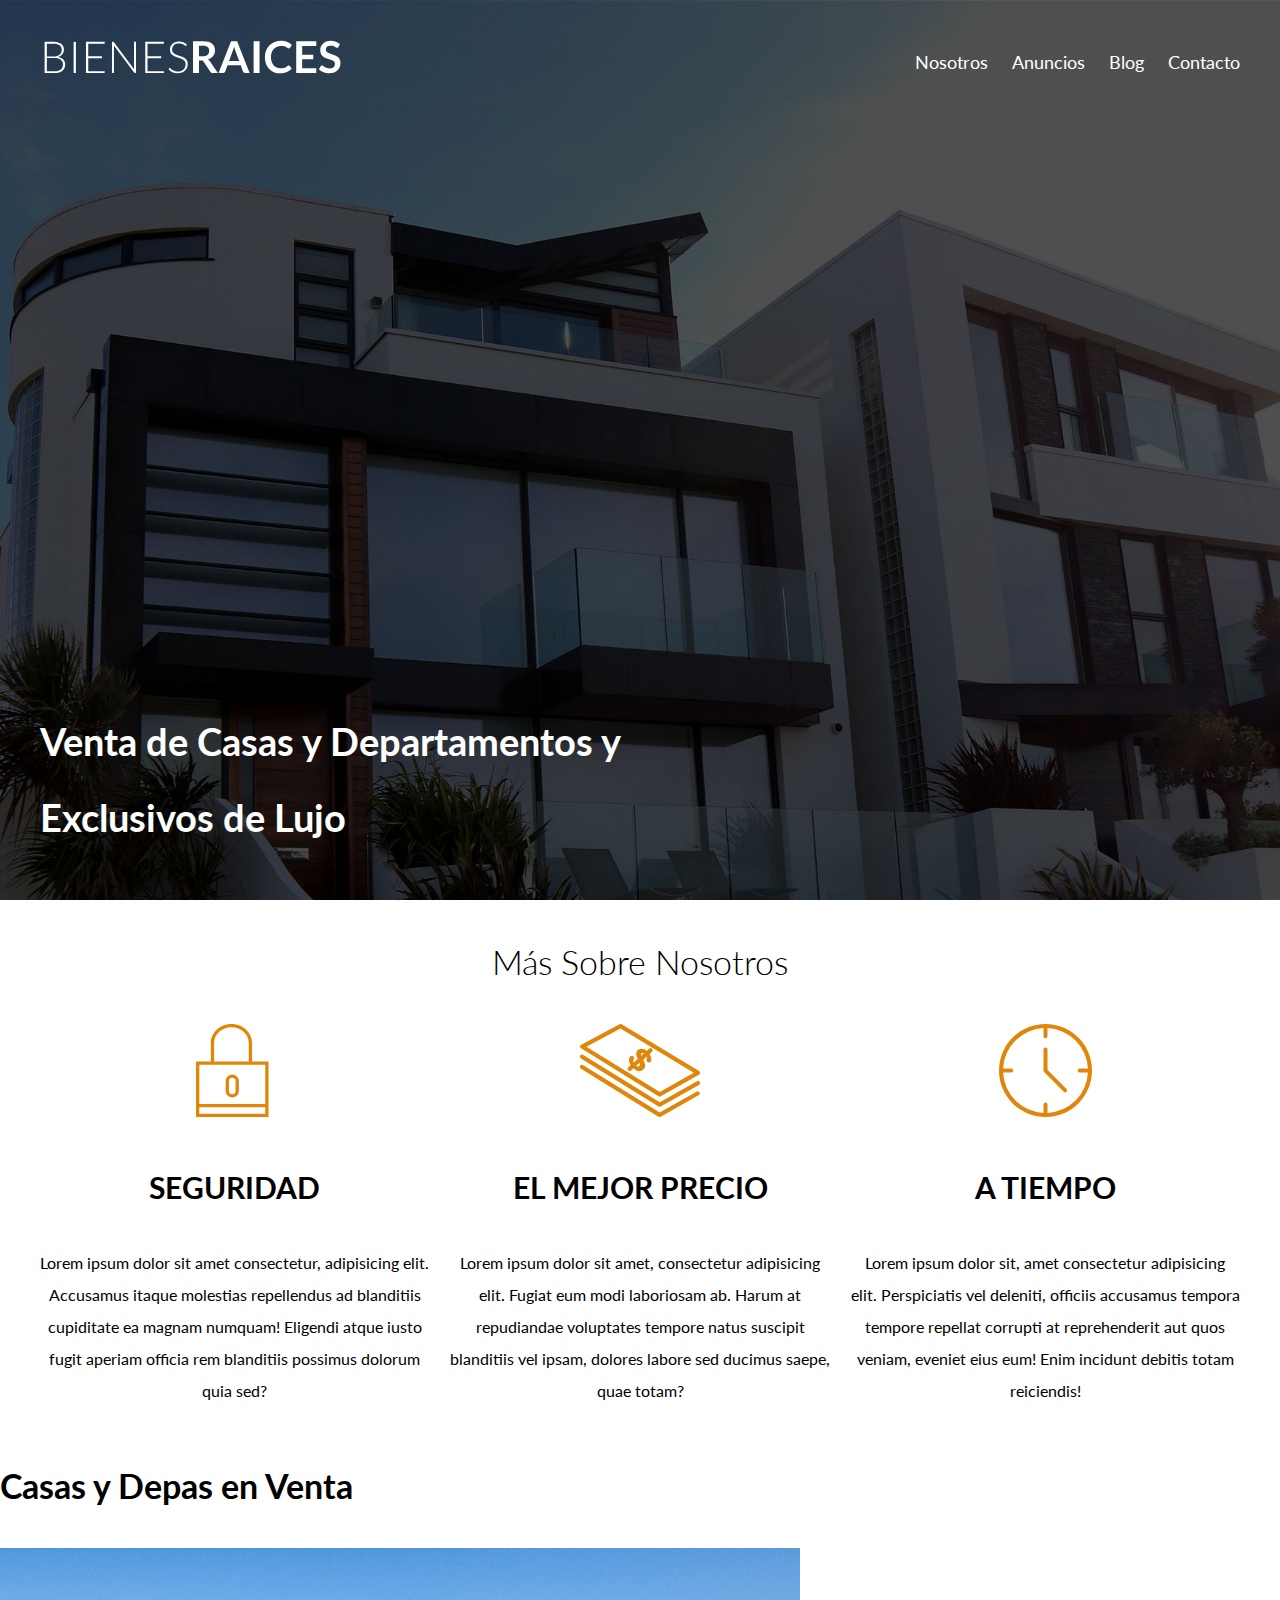
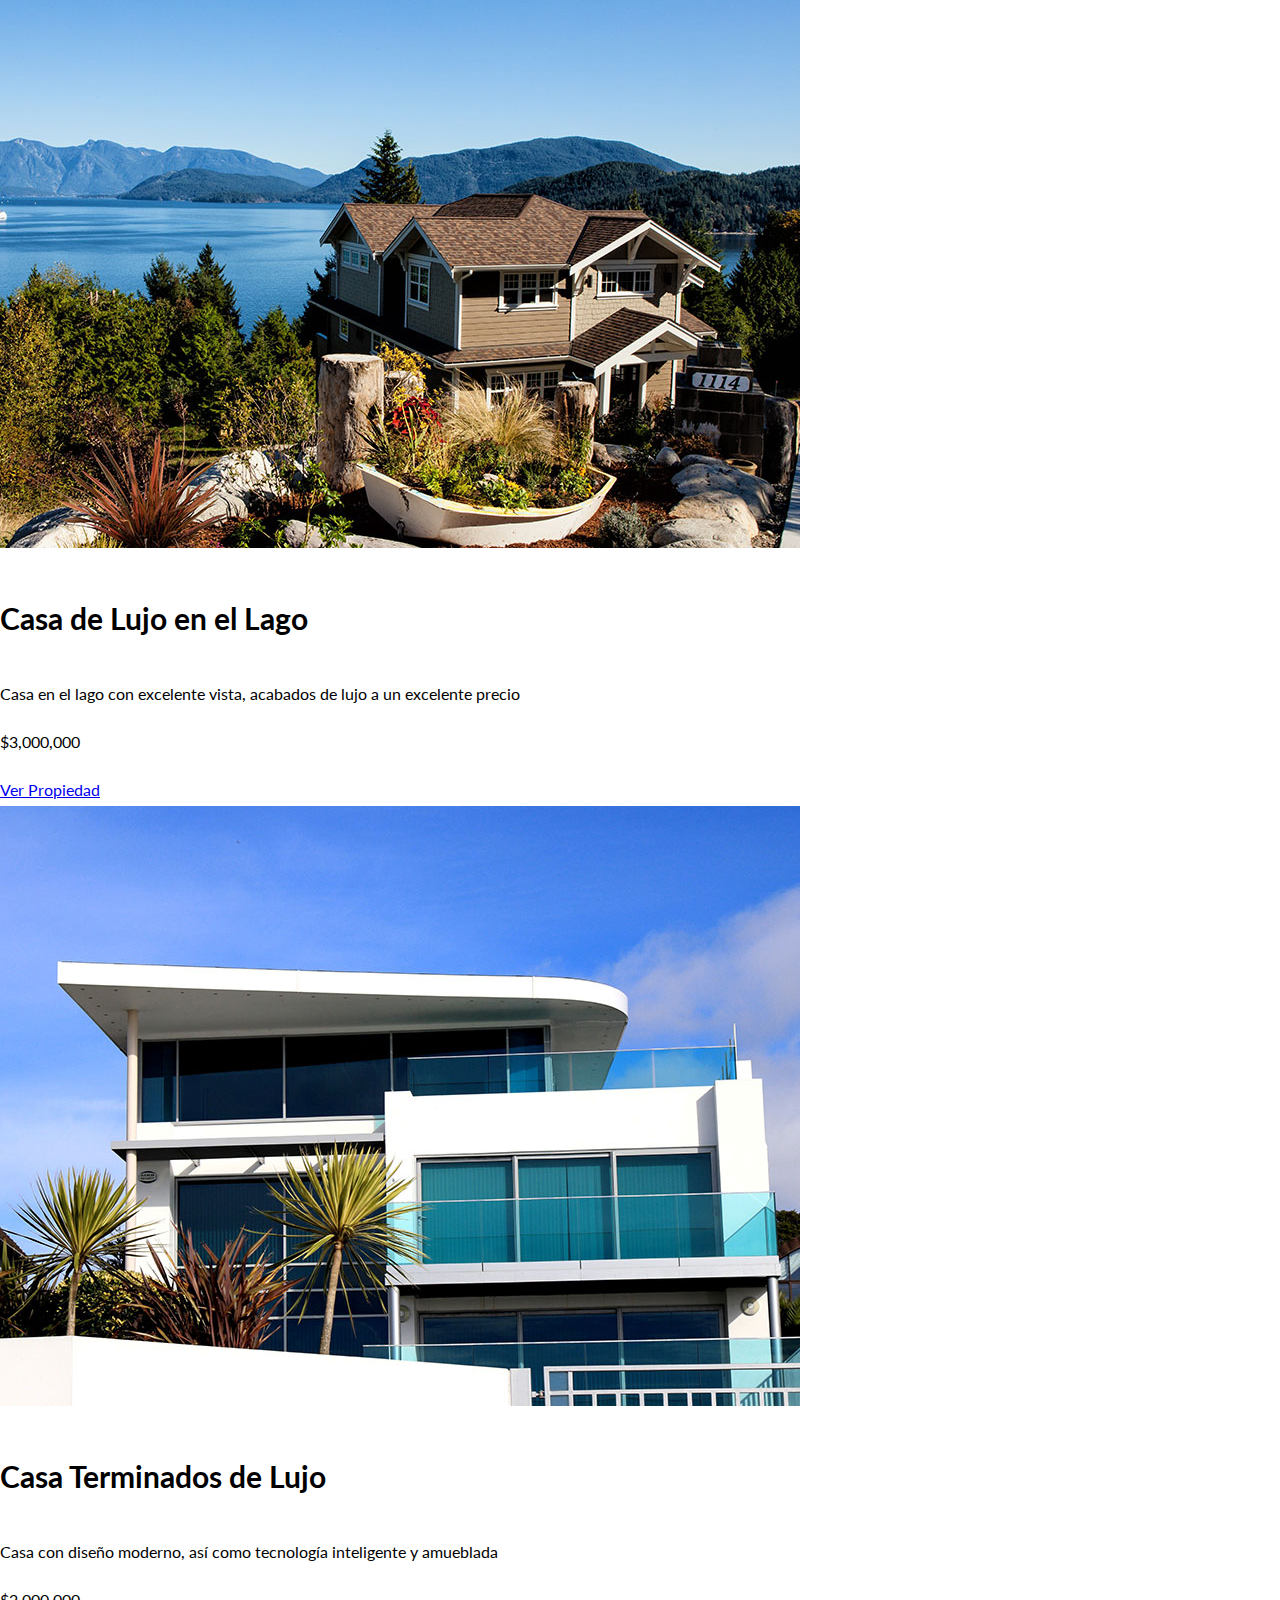
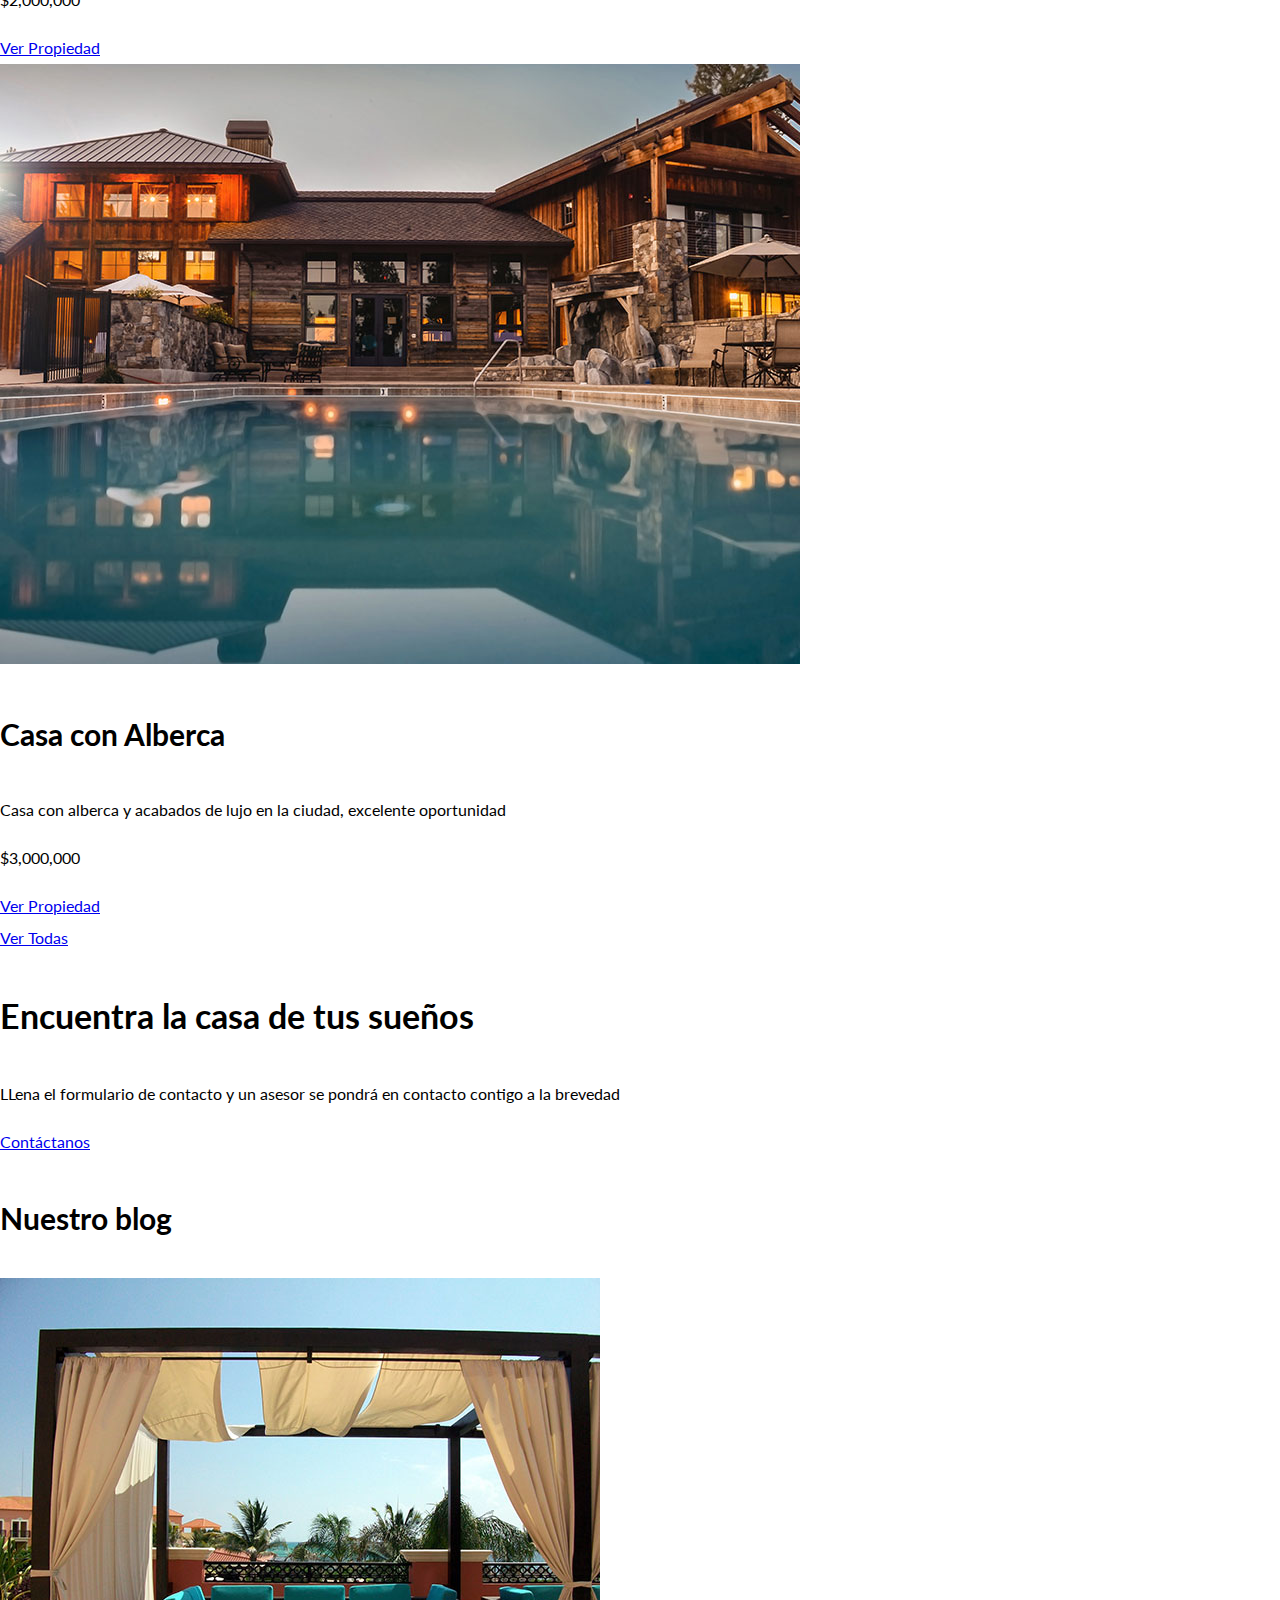
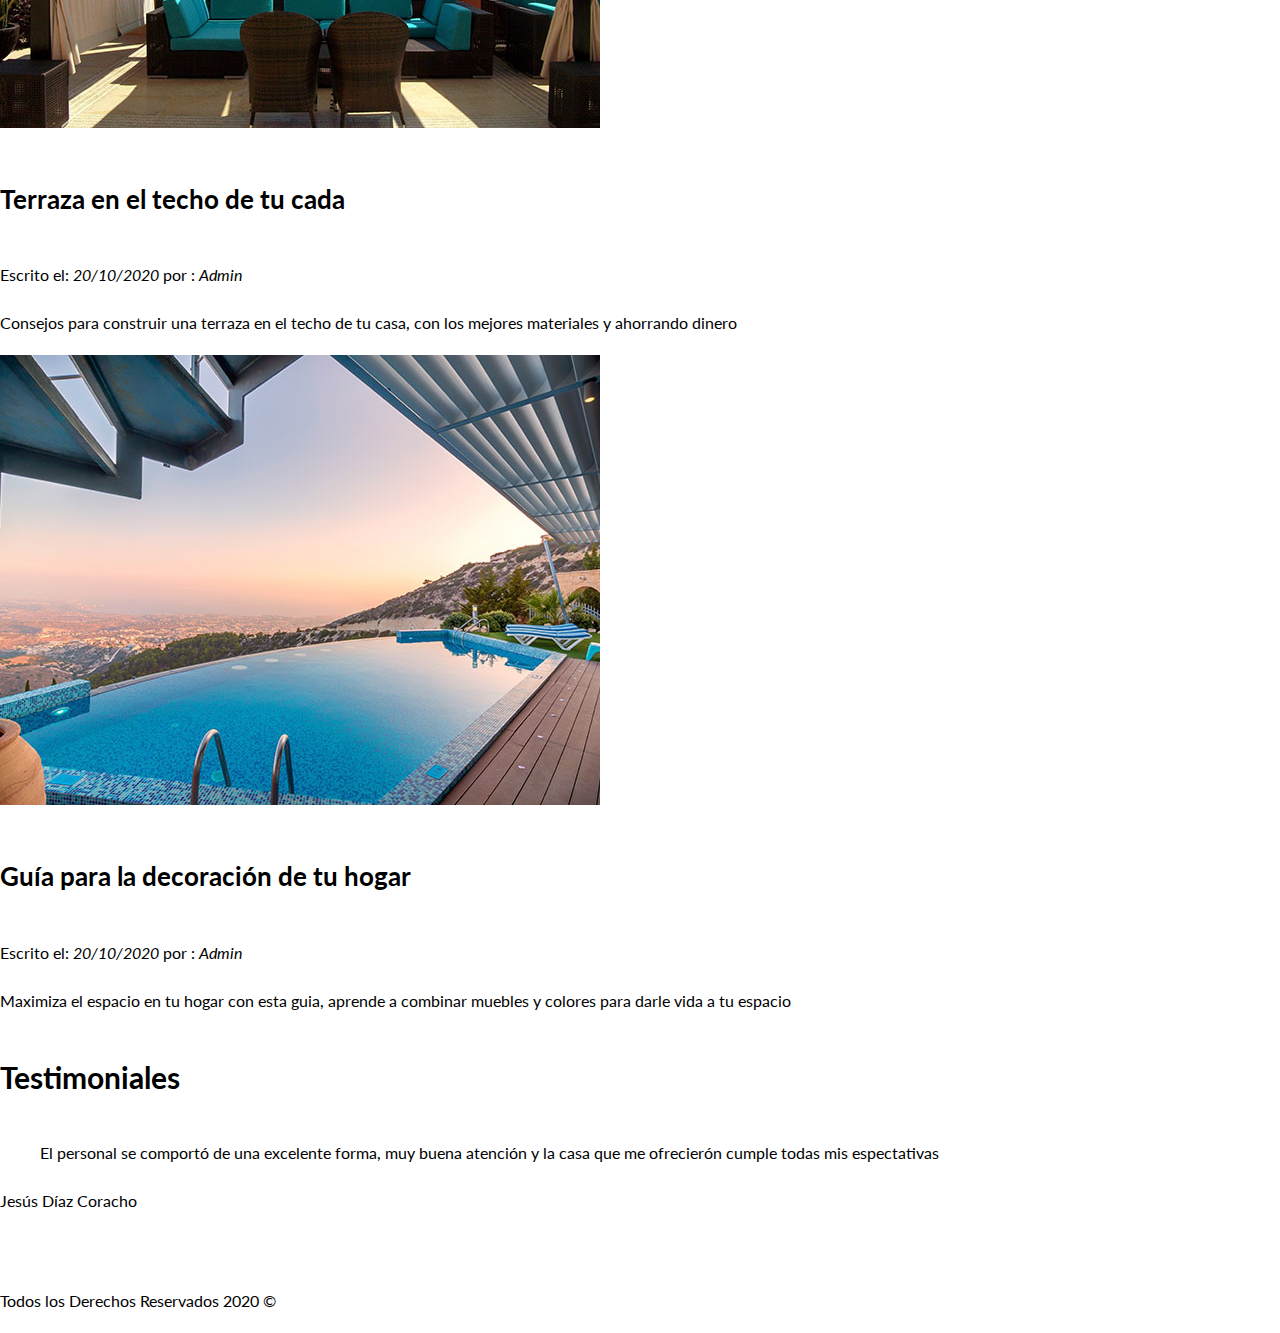
==== index.html @ 5e72b98d "creacion de la pagina con html y estructurado  css" ====
<!DOCTYPE html>
<html lang="en">
<head>
	<meta charset="UTF-8">
	<meta name="viewport" content="width=device-width, initial-scale=1.0">
	<meta http-equiv="X-UA-Compatible" content="ie=edge">
	<title>Bienes Raices</title>
	<link rel = "preconnect" href = "https://fonts.gstatic.com">
	<link rel="preconnect" href="https://fonts.gstatic.com">
	<link href="https://fonts.googleapis.com/css2?family=Lato:wght@300;400;700;900&display=swap" rel="stylesheet">
	<link rel="stylesheet" href="css/normalize.css">
	<link rel="stylesheet" href="css/styles.css">
</head>
<body>
	<header class="site-header inicio">
		<div class="contenedor contenido-header">
			<div class="barra">
				<a href="/">
					<img src="img/logo.svg" alt="Logotipo de Bienes Raices">
				</a>
				<nav class="navegacion">
					<a href="nosotros.html">Nosotros</a>
					<a href="anuncios.html">Anuncios</a>
					<a href="blog.html">Blog</a>
					<a href="contacto.html">Contacto</a>
				</nav>
			</div>

			<h1>Venta de Casas y Departamentos y Exclusivos de Lujo</h1>
		</div><!-- contenedor -->
	</header>

	<section class="contenedor section">
		<h2 class="fw300 centrar-texto">Más Sobre Nosotros</h2>

		<div class="iconos-nosotros">
			<div class="icono">
				<img src="img/icono1.svg" alt="Icono Seguridad">
				<h3>Seguridad</h3>
				<p>Lorem ipsum dolor sit amet consectetur, adipisicing elit. Accusamus itaque molestias repellendus ad blanditiis cupiditate ea magnam numquam! Eligendi atque iusto fugit aperiam officia rem blanditiis possimus dolorum quia sed?</p>
			</div>

			<div class="icono">
				<img src="img/icono2.svg" alt="Icono Mejor Precio">
				<h3>El mejor Precio</h3>
				<p>Lorem ipsum dolor sit amet, consectetur adipisicing elit. Fugiat eum modi laboriosam ab. Harum at repudiandae voluptates tempore natus suscipit blanditiis vel ipsam, dolores labore sed ducimus saepe, quae totam?</p>
			</div>

			<div class="icono">
				<img src="img/icono3.svg" alt="Icono A Tiempo">
				<h3>A Tiempo</h3>
				<p>Lorem ipsum dolor sit, amet consectetur adipisicing elit. Perspiciatis vel deleniti, officiis accusamus tempora tempore repellat corrupti at reprehenderit aut quos veniam, eveniet eius eum! Enim incidunt debitis totam reiciendis!</p>
			</div>
		</div>
	</section>

	<main>
		<h2>Casas y Depas en Venta</h2>
		
		<div>
			<img src="img/anuncio1.jpg" alt="Anuncio casa en el lago">
			<h3>Casa de Lujo en el Lago</h3>
			<p>Casa en el lago con excelente vista, acabados de lujo a un excelente precio</p>
			<p>$3,000,000</p>
			<a href="#">Ver Propiedad</a>
		</div>

		<div>
			<img src="img/anuncio2.jpg" alt="Anuncio casa de lujo">
			<h3>Casa Terminados de Lujo</h3>
			<p>Casa con diseño moderno, así como tecnología inteligente y amueblada</p>
			<p>$2,000,000</p>
			<a href="#">Ver Propiedad</a>
		</div>

		<div>
			<img src="img/anuncio3.jpg" alt="Anuncio casa con alberca">
			<h3>Casa con Alberca</h3>
			<p>Casa con alberca y acabados de lujo en la ciudad, excelente oportunidad</p>
			<p>$3,000,000</p>
			<a href="#">Ver Propiedad</a>
		</div>

		<a href="anuncios.html">Ver Todas</a>
	</main>

	<section>
		<h2>Encuentra la casa de tus sueños</h2>
		<p>LLena el formulario de contacto y un asesor se pondrá en contacto contigo a la brevedad</p>
		<a href="contacto.html">Contáctanos</a>
	</section>

	<section>
		<h3>Nuestro blog</h3>

		<article>
			<img src="img/blog1.jpg" alt="Entrada al blog">
			<h4>Terraza en el techo de tu cada</h4>
			<p>Escrito el: <em>20/10/2020</em> por : <em>Admin</em></p>
			<p>Consejos para construir una terraza en el techo de tu casa, con los mejores materiales y ahorrando dinero</p>
		</article>

		<article>
			<img src="img/blog2.jpg" alt="Entrada al blog">
			<h4>Guía para la decoración de tu hogar</h4>
			<p>Escrito el: <em>20/10/2020</em> por : <em>Admin</em></p>
			<p>Maximiza el espacio en tu hogar con esta guia, aprende a combinar muebles y colores para darle vida a tu espacio</p>
		</article>
	</section>

	<section>
		<h3>Testimoniales</h3>
		<blockquote>
			El personal se comportó de una excelente forma, muy buena atención y la casa que me ofrecierón cumple todas mis espectativas
		</blockquote>

		<p>Jesús Díaz Coracho</p>
	</section>

	<footer>
		<nav class="navegacion">
			<a href="nosotros.html">Nosotros</a>
			<a href="anuncios.html">Anuncios</a>
			<a href="blog.html">Blog</a>
			<a href="contacto.html">Contacto</a>
		</nav>
		<p>Todos los Derechos Reservados 2020 &copy;</p>
	</footer>
</body>
</html>
---- css/styles.css ----
html {
	font-size: 62.5%; /**reset para REMS 62.5 = 10px**/
}

/*BODY*/

body {
	font-family: 'Lato', sans-serif;
	font-size: 1.6rem;
	line-height: 2;
}

/*Globales*/

.contenedor{
	max-width: 120rem;/**1200px**/
	margin: 0 auto;
}

h1 {
	font-size: 3.8rem;
}

h2 {
	font-size: 3.4rem;
}

h3 {
	font-size: 3rem;
}

h4 {
	font-size: 2.6rem;
}

/**UTILIDADES**/
.section {
	margin-top: 2rem;
	margin-bottom: 2rem;
}

.fw300 {
	font-weight: 300;
}

.centrar-texto {
	text-align: center;
}
/* Header */

.site-header.inicio{
	background-image: url(../img/header.jpg);
	background-position: center center;
	background-size: cover;
	height: 100vh;
	min-height: 60rem;
}

.contenido-header {
	height: 100%;
	display: flex;
	flex-direction: column;
	justify-content: space-between;
}

.contenido-header h1 {
	color: #ffffff;
	padding-bottom: 2rem;
	max-width: 60rem;
	line-height: 2;
}

.barra{
	display: flex;
	justify-content: space-between;
	align-items: center;
	padding-top: 3rem;
}

/*Navegacion*/

.navegacion  a{
	color: white;
	text-decoration: none;
	font-size: 1.8rem;/**18px**/
	margin-right: 2rem;
}

.navegacion  a:hover{
	color:#71B100;
}

.navegacion a:last-of-type{
	margin-right: 0;
}

/** ICONOS NOSOTROS **/

.iconos-nosotros {
	display: flex;
	justify-content: space-between;
}

.icono {
	flex-basis: calc(33.3% - 1rem);
	text-align: center;
}

.icono h3{
	text-transform: uppercase;
}
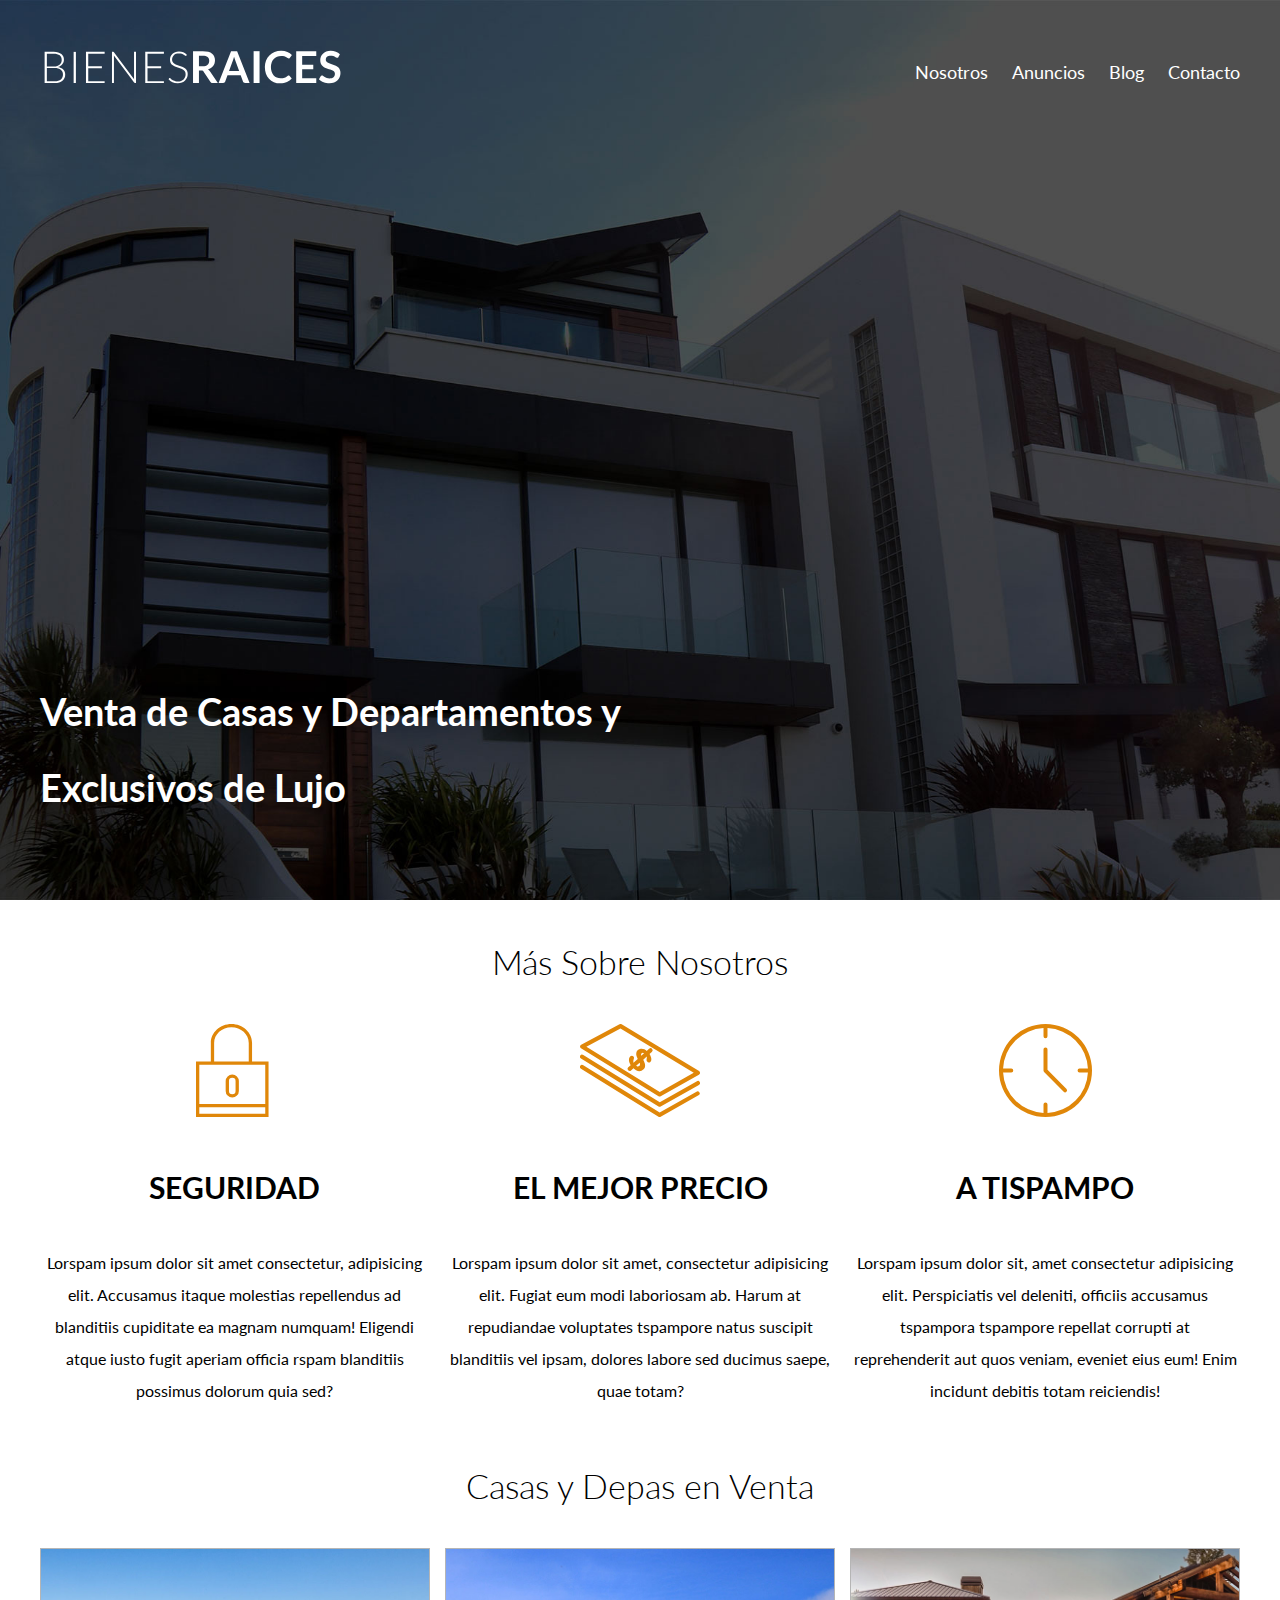
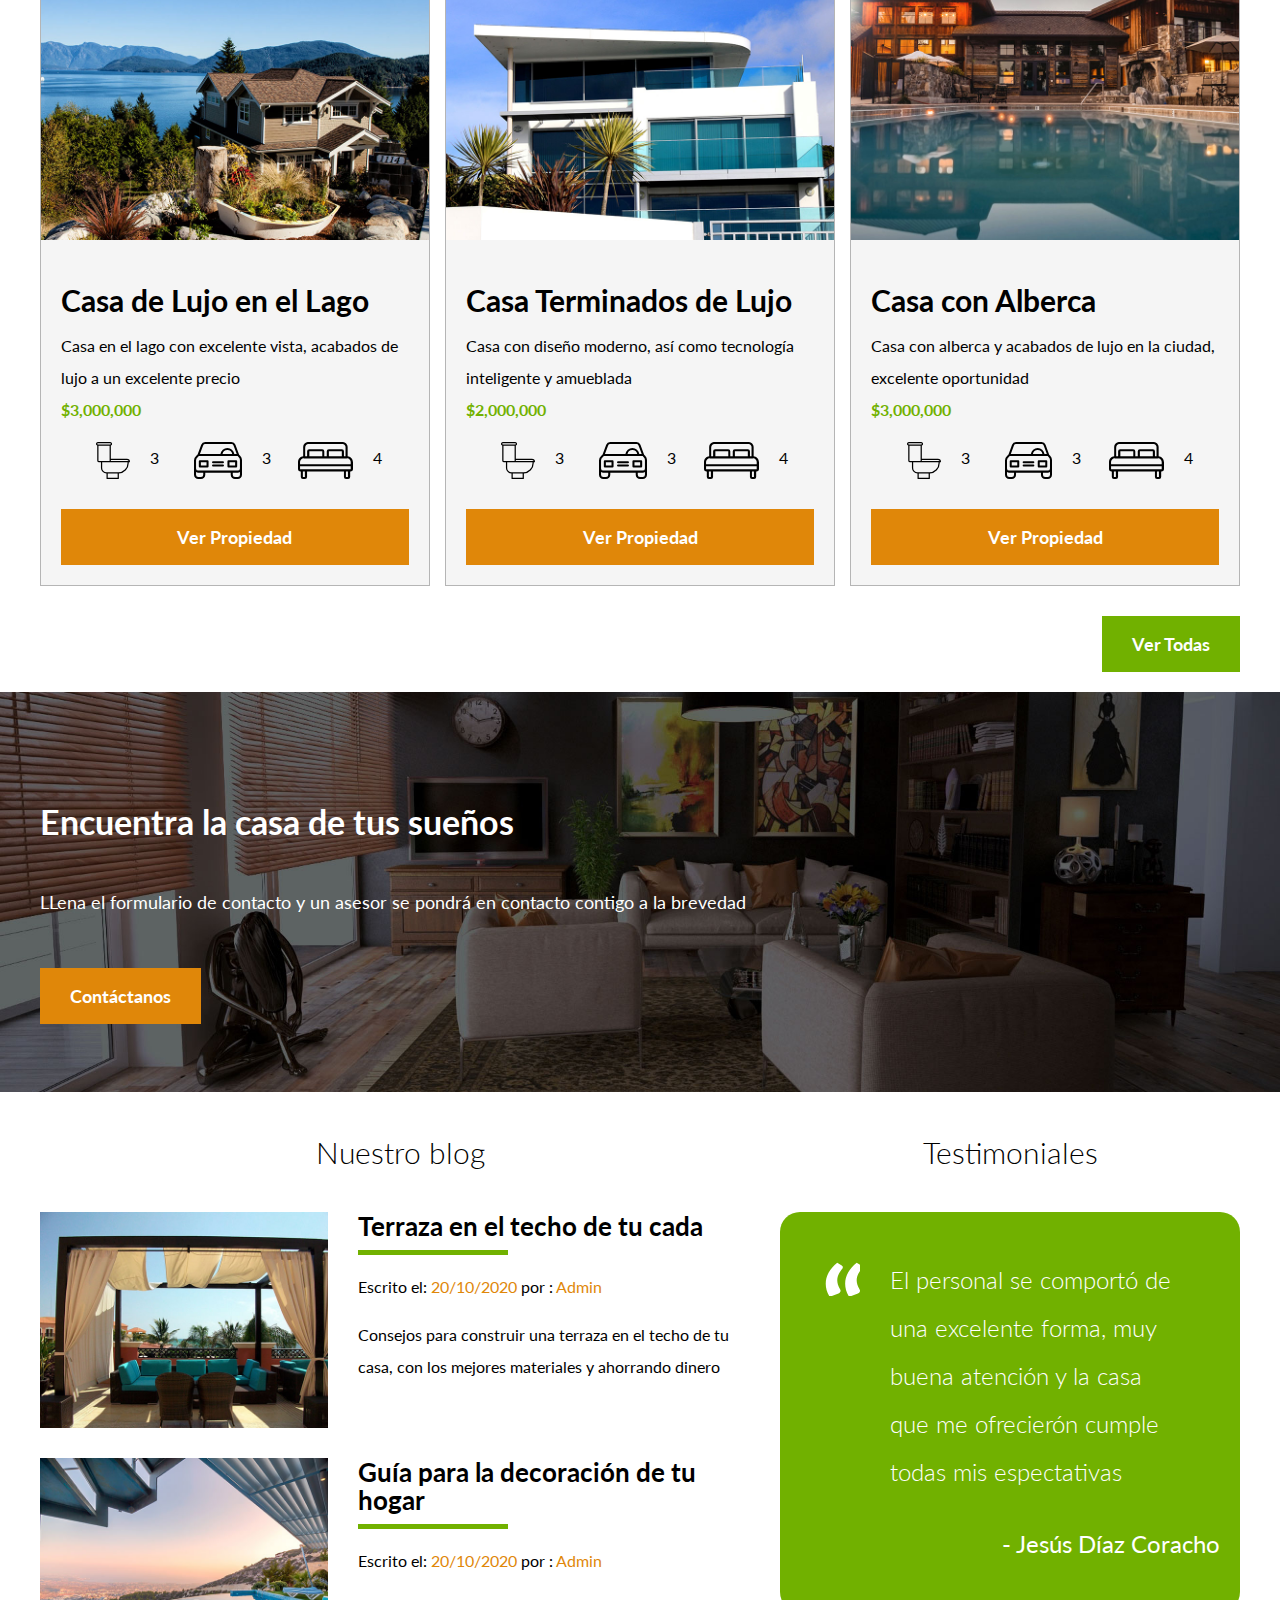
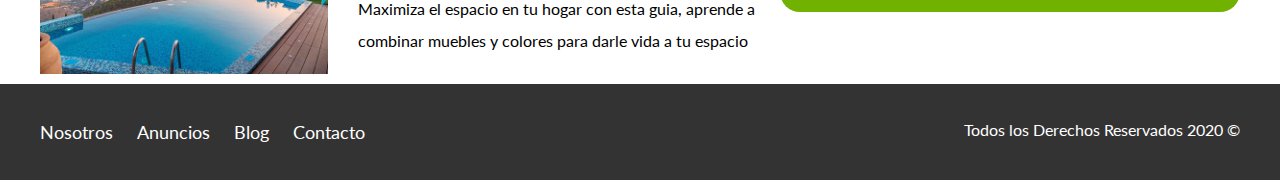
==== commit c4813dd4: "termino testimoniales y hago nosotros.html" ====
--- a/index.html
+++ b/index.html
@@ -15,7 +15,7 @@
 	<header class="site-header inicio">
 		<div class="contenedor contenido-header">
 			<div class="barra">
-				<a href="/">
+				<a href="index.html">
 					<img src="img/logo.svg" alt="Logotipo de Bienes Raices">
 				</a>
 				<nav class="navegacion">
@@ -37,94 +37,168 @@
 			<div class="icono">
 				<img src="img/icono1.svg" alt="Icono Seguridad">
 				<h3>Seguridad</h3>
-				<p>Lorem ipsum dolor sit amet consectetur, adipisicing elit. Accusamus itaque molestias repellendus ad blanditiis cupiditate ea magnam numquam! Eligendi atque iusto fugit aperiam officia rem blanditiis possimus dolorum quia sed?</p>
+				<p>Lorspam ipsum dolor sit amet consectetur, adipisicing elit. Accusamus itaque molestias repellendus ad blanditiis cupiditate ea magnam numquam! Eligendi atque iusto fugit aperiam officia rspam blanditiis possimus dolorum quia sed?</p>
 			</div>
 
 			<div class="icono">
 				<img src="img/icono2.svg" alt="Icono Mejor Precio">
 				<h3>El mejor Precio</h3>
-				<p>Lorem ipsum dolor sit amet, consectetur adipisicing elit. Fugiat eum modi laboriosam ab. Harum at repudiandae voluptates tempore natus suscipit blanditiis vel ipsam, dolores labore sed ducimus saepe, quae totam?</p>
+				<p>Lorspam ipsum dolor sit amet, consectetur adipisicing elit. Fugiat eum modi laboriosam ab. Harum at repudiandae voluptates tspampore natus suscipit blanditiis vel ipsam, dolores labore sed ducimus saepe, quae totam?</p>
 			</div>
 
 			<div class="icono">
-				<img src="img/icono3.svg" alt="Icono A Tiempo">
-				<h3>A Tiempo</h3>
-				<p>Lorem ipsum dolor sit, amet consectetur adipisicing elit. Perspiciatis vel deleniti, officiis accusamus tempora tempore repellat corrupti at reprehenderit aut quos veniam, eveniet eius eum! Enim incidunt debitis totam reiciendis!</p>
+				<img src="img/icono3.svg" alt="Icono A Tispampo">
+				<h3>A Tispampo</h3>
+				<p>Lorspam ipsum dolor sit, amet consectetur adipisicing elit. Perspiciatis vel deleniti, officiis accusamus tspampora tspampore repellat corrupti at reprehenderit aut quos veniam, eveniet eius eum! Enim incidunt debitis totam reiciendis!</p>
 			</div>
 		</div>
 	</section>
 
-	<main>
-		<h2>Casas y Depas en Venta</h2>
+	<main class="seccion contenedor">
+		<h2 class="fw300 centrar-texto">Casas y Depas en Venta</h2>
 		
-		<div>
-			<img src="img/anuncio1.jpg" alt="Anuncio casa en el lago">
-			<h3>Casa de Lujo en el Lago</h3>
-			<p>Casa en el lago con excelente vista, acabados de lujo a un excelente precio</p>
-			<p>$3,000,000</p>
-			<a href="#">Ver Propiedad</a>
-		</div>
-
-		<div>
-			<img src="img/anuncio2.jpg" alt="Anuncio casa de lujo">
-			<h3>Casa Terminados de Lujo</h3>
-			<p>Casa con diseño moderno, así como tecnología inteligente y amueblada</p>
-			<p>$2,000,000</p>
-			<a href="#">Ver Propiedad</a>
-		</div>
-
-		<div>
-			<img src="img/anuncio3.jpg" alt="Anuncio casa con alberca">
-			<h3>Casa con Alberca</h3>
-			<p>Casa con alberca y acabados de lujo en la ciudad, excelente oportunidad</p>
-			<p>$3,000,000</p>
-			<a href="#">Ver Propiedad</a>
-		</div>
-
-		<a href="anuncios.html">Ver Todas</a>
+
+		<div class="contenedor-anuncios">
+			<div class="anuncio">
+				<img src="img/anuncio1.jpg" alt="Anuncio casa en el lago">
+				<div class="contenido-anuncio">
+					<h3>Casa de Lujo en el Lago</h3>
+					<p>Casa en el lago con excelente vista, acabados de lujo a un excelente precio</p>
+					<p class="precio">$3,000,000</p>
+					
+					<ul class="iconos-caracteristicas">
+						<li>
+							<img src="img/icono_wc.svg" alt="icono wc">
+							<p>3</p>
+						</li>
+						<li>
+							<img src="img/icono_estacionamiento.svg" alt="icono coche">
+							<p>3</p>
+						</li>
+						<li>
+							<img src="img/icono_dormitorio.svg" alt="icono dormitorio">
+							<p>4</p>
+						</li>
+					</ul>
+
+					<a href="#" class="boton boton-amarillo d-block">Ver Propiedad</a>
+				</div>
+			</div>
+
+			<div class="anuncio">
+				<img src="img/anuncio2.jpg" alt="Anuncio casa de lujo">
+				<div class="contenido-anuncio">
+					<h3>Casa Terminados de Lujo</h3>
+					<p>Casa con diseño moderno, así como tecnología inteligente y amueblada</p>
+					<p class="precio">$2,000,000</p>
+					<ul class="iconos-caracteristicas">
+						<li>
+							<img src="img/icono_wc.svg" alt="icono wc">
+							<p>3</p>
+						</li>
+						<li>
+							<img src="img/icono_estacionamiento.svg" alt="icono coche">
+							<p>3</p>
+						</li>
+						<li>
+							<img src="img/icono_dormitorio.svg" alt="icono dormitorio">
+							<p>4</p>
+						</li>
+					</ul>
+					<a href="#" class="boton boton-amarillo d-block">Ver Propiedad</a>
+				</div>
+			</div>
+
+			<div class="anuncio">
+				<img src="img/anuncio3.jpg" alt="Anuncio casa con alberca">
+				<div class="contenido-anuncio">
+					<h3>Casa con Alberca</h3>
+					<p>Casa con alberca y acabados de lujo en la ciudad, excelente oportunidad</p>
+					<p class="precio">$3,000,000</p>
+					<ul class="iconos-caracteristicas">
+						<li>
+							<img src="img/icono_wc.svg" alt="icono wc">
+							<p>3</p>
+						</li>
+						<li>
+							<img src="img/icono_estacionamiento.svg" alt="icono coche">
+							<p>3</p>
+						</li>
+						<li>
+							<img src="img/icono_dormitorio.svg" alt="icono dormitorio">
+							<p>4</p>
+						</li>
+					</ul>
+					<a href="#" class="boton boton-amarillo d-block">Ver Propiedad</a>
+				</div>
+			</div>
+		</div>
+
+		<div class="ver-todas">
+			<a href="anuncios.html" class="boton boton-verde">Ver Todas</a>
+		</div>
 	</main>
 
-	<section>
-		<h2>Encuentra la casa de tus sueños</h2>
-		<p>LLena el formulario de contacto y un asesor se pondrá en contacto contigo a la brevedad</p>
-		<a href="contacto.html">Contáctanos</a>
+	<section class="imagen-contacto">
+		<div class="contenedor contenido-contacto">
+			<h2>Encuentra la casa de tus sueños</h2>
+			<p>LLena el formulario de contacto y un asesor se pondrá en contacto contigo a la brevedad</p>
+			<a href="contacto.html" class="boton boton-amarillo">Contáctanos</a>
+		</div>
 	</section>
 
-	<section>
-		<h3>Nuestro blog</h3>
-
-		<article>
-			<img src="img/blog1.jpg" alt="Entrada al blog">
-			<h4>Terraza en el techo de tu cada</h4>
-			<p>Escrito el: <em>20/10/2020</em> por : <em>Admin</em></p>
-			<p>Consejos para construir una terraza en el techo de tu casa, con los mejores materiales y ahorrando dinero</p>
-		</article>
-
-		<article>
-			<img src="img/blog2.jpg" alt="Entrada al blog">
-			<h4>Guía para la decoración de tu hogar</h4>
-			<p>Escrito el: <em>20/10/2020</em> por : <em>Admin</em></p>
-			<p>Maximiza el espacio en tu hogar con esta guia, aprende a combinar muebles y colores para darle vida a tu espacio</p>
-		</article>
-	</section>
-
-	<section>
-		<h3>Testimoniales</h3>
-		<blockquote>
-			El personal se comportó de una excelente forma, muy buena atención y la casa que me ofrecierón cumple todas mis espectativas
-		</blockquote>
-
-		<p>Jesús Díaz Coracho</p>
-	</section>
-
-	<footer>
-		<nav class="navegacion">
-			<a href="nosotros.html">Nosotros</a>
-			<a href="anuncios.html">Anuncios</a>
-			<a href="blog.html">Blog</a>
-			<a href="contacto.html">Contacto</a>
-		</nav>
-		<p>Todos los Derechos Reservados 2020 &copy;</p>
+	<div class="seccion-inferior contenedor seccion">
+		<section class="blog">
+			<h3 class="centrar-texto fw300">Nuestro blog</h3>
+
+			<article class="entrada-blog">
+				<div class="imagen">
+					<img src="img/blog1.jpg" alt="Entrada al blog">
+				</div>
+				<div class="texto-entrada">
+					<a href="#">
+						<h4>Terraza en el techo de tu cada</h4>
+					</a>
+					<p>Escrito el: <span>20/10/2020</span> por : <span>Admin</span></p>
+					<p>Consejos para construir una terraza en el techo de tu casa, con los mejores materiales y ahorrando dinero</p>
+				</div>
+			</article>
+
+			<article class="entrada-blog">
+				<div class="imagen">
+					<img src="img/blog2.jpg" alt="Entrada al blog">
+				</div>
+				<div class="texto-entrada">
+					<a href="#">
+						<h4>Guía para la decoración de tu hogar</h4>
+					</a>
+					<p>Escrito el: <span>20/10/2020</span> por : <span>Admin</span></p>
+					<p>Maximiza el espacio en tu hogar con esta guia, aprende a combinar muebles y colores para darle vida a tu espacio</p>
+				</div>
+			</article>
+		</section>
+
+		<section class="testimoniales">
+			<h3 class="centrar-texto fw300">Testimoniales</h3>
+			<div class="testimonial">
+				<blockquote>
+					El personal se comportó de una excelente forma, muy buena atención y la casa que me ofrecierón cumple todas mis espectativas
+				</blockquote>
+				<p>- Jesús Díaz Coracho</p>
+			</div>
+		</section>
+	</div>
+
+	<footer class="site-footer seccion">
+		<div class="contenedor contenedor-footer">
+			<nav class="navegacion">
+				<a href="nosotros.html">Nosotros</a>
+				<a href="anuncios.html">Anuncios</a>
+				<a href="blog.html">Blog</a>
+				<a href="contacto.html">Contacto</a>
+			</nav>
+			<p class="copyright">Todos los Derechos Reservados 2020 &copy;</p>
+		</div>
 	</footer>
 </body>
 </html>--- a/css/styles.css
+++ b/css/styles.css
@@ -1,6 +1,13 @@
+
 html {
+	box-sizing: border-box;
 	font-size: 62.5%; /**reset para REMS 62.5 = 10px**/
 }
+
+*, *:before, *:after {
+	box-sizing: inherit;
+}
+
 
 /*BODY*/
 
@@ -17,6 +24,10 @@
 	margin: 0 auto;
 }
 
+img {
+	max-width: 100%;
+}
+
 h1 {
 	font-size: 3.8rem;
 }
@@ -32,6 +43,8 @@
 h4 {
 	font-size: 2.6rem;
 }
+
+
 
 /**UTILIDADES**/
 .section {
@@ -46,7 +59,35 @@
 .centrar-texto {
 	text-align: center;
 }
+
+.d-block {
+	display: block!important;
+}
+/** BOTONES **/
+.boton {
+	color: #ffffff;
+	font-weight: 700;
+	text-decoration: none;
+	font-size: 1.8rem;
+	padding: 1rem 3rem;
+	margin-top: 3rem;
+	display: inline-block;
+	text-align: center;
+}
+
+.boton-amarillo {
+	background-color: #E08709;
+}
+
+.boton-verde {
+	background-color: #71B100;
+}
 /* Header */
+
+.site-header {
+	background-color: #333333;
+	padding: 1rem 0 3rem 0;
+}
 
 .site-header.inicio{
 	background-image: url(../img/header.jpg);
@@ -109,3 +150,188 @@
 .icono h3{
 	text-transform: uppercase;
 }
+
+/** ANUNCIOS **/
+
+.contenedor-anuncios{
+	display: flex;
+	justify-content: space-between;
+}
+
+.anuncio {
+	flex-basis: calc(33.3% - 1rem);
+	border: 1px solid #b5b5b5;
+	background-color: #f5f5f5;
+}
+
+.contenido-anuncio {
+	padding: 2rem;
+}
+.contenido-anuncio h3,
+.contenido-anuncio p {
+	margin: 0;
+}
+
+.precio {
+	color: #71b100;
+	font-weight: 700;
+}
+
+.iconos-caracteristicas {
+	list-style: none;
+	padding: 0;
+	display: flex;
+	justify-content: space-evenly;
+
+}
+
+.iconos-caracteristicas li {
+	display: flex;
+}
+
+.iconos-caracteristicas li img {
+	margin-right: 2rem;
+}
+
+.ver-todas {
+	display: flex;
+	justify-content: flex-end;
+}
+
+/** contacto-home **/
+.imagen-contacto {
+	background-image: url(../img/encuentra.jpg);
+	background-position: center center;
+	background-size: cover;
+	height: 40rem;
+	display: flex;
+	align-items: center;
+	margin-top: 2rem;
+}
+
+.contenido-contacto {
+	flex: 1;
+	color: #ffffff;
+}
+
+.contenido-contacto p {
+	font-size: 1.8rem;
+}
+
+/** seccion inferior **/
+
+.seccion-inferior {
+	display: flex;
+	justify-content: space-between;
+}
+
+.seccion-inferior .blog {
+	flex-basis: 60%;
+}
+
+.seccion-inferior .testimoniales {
+	flex-basis: calc(40% - 2rem);
+}
+
+.entrada-blog {
+	display: flex;
+	justify-content: space-between;
+	margin-bottom: 2rem;
+}
+
+.entrada-blog:last-of-type {
+	margin-bottom: 0;
+}
+
+.entrada-blog .imagen {
+	flex-basis: 40%;
+}
+
+.entrada-blog .texto-entrada {
+	flex-basis: calc(60% - 3rem);
+}
+
+.texto-entrada a {
+	color: black;
+	text-decoration: none;
+}
+
+.texto-entrada h4 {
+	margin:  0;
+	line-height: 2.8rem;
+}
+
+.texto-entrada h4::after {
+	content: '';
+	display: block;
+	width: 15rem;
+	height: .5rem;
+	background-color: #71B100;
+	margin-top: 1rem;
+}
+
+.texto-entrada span {
+	color: #E08709;
+}
+
+/** testimoniales **/
+
+.testimonial {
+	background-color: #71b100;
+	font-size: 2.4rem;
+	padding: 2rem;
+	color: #ffffff;
+	border-radius: 2rem;
+}
+
+.testimonial p {
+	text-align: right;
+}
+
+.testimonial blockquote::before {
+	content: '';
+	background-image: url(../img/comilla.svg);
+	width: 4rem;
+	height: 4rem;
+	position: absolute;
+	left: -2rem;
+}
+
+.testimonial blockquote {
+	position: relative;
+	padding-left: 5rem;
+	font-weight: 300;
+}
+
+/** footer **/
+
+.site-footer {
+	background-color: #333333;
+	margin: 0;
+}
+
+.contenedor-footer {
+	padding: 3rem 0;
+	display: flex;
+	justify-content: space-between;
+}
+
+.copyright {
+	margin: 0;
+	color: #ffffff;
+}
+
+/** INTERNAS **/
+
+.contenido-nosotros {
+	display: grid;
+	grid-template-columns: 50% 50%;
+	grid-column-gap: 2rem;
+}
+
+.texto-nosotros blockquote {
+	font-weight: 900;
+	font-size: 2rem;
+	margin: 0;
+	padding: 0 0 3rem 0;
+}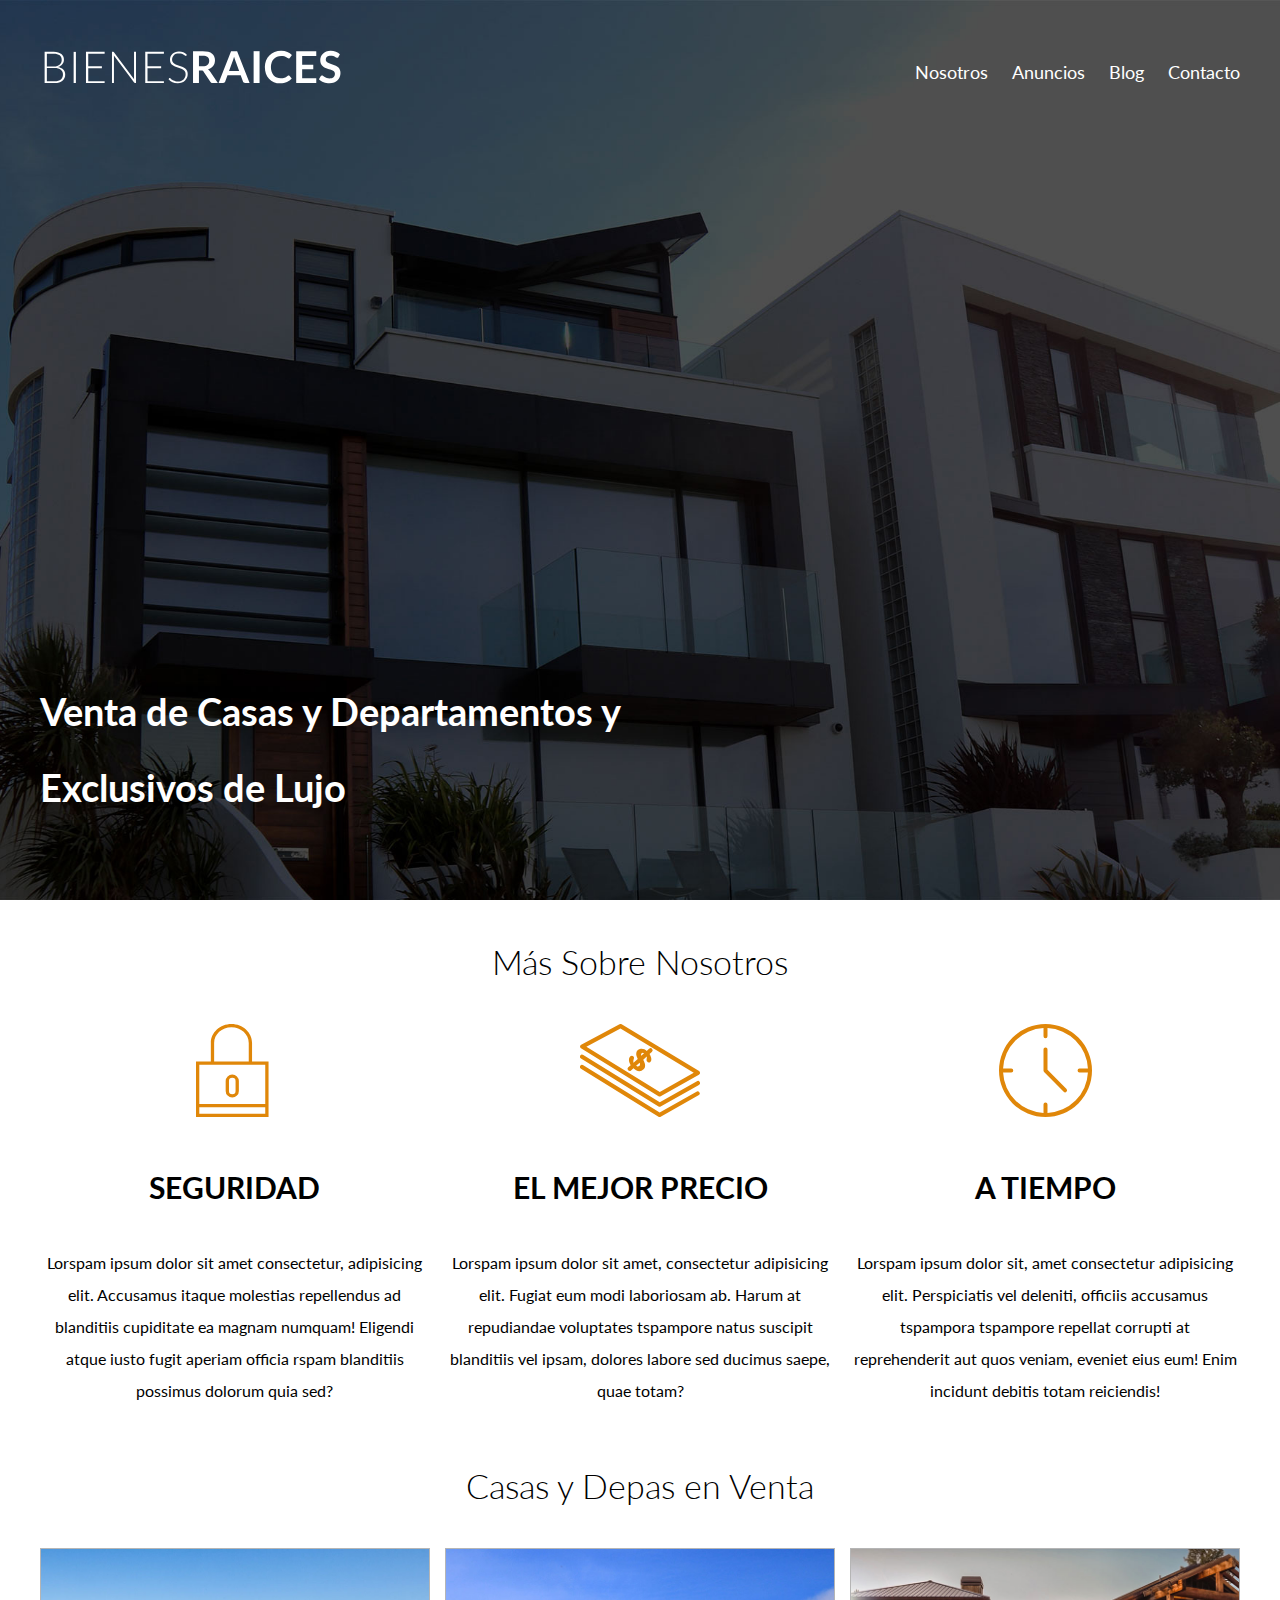
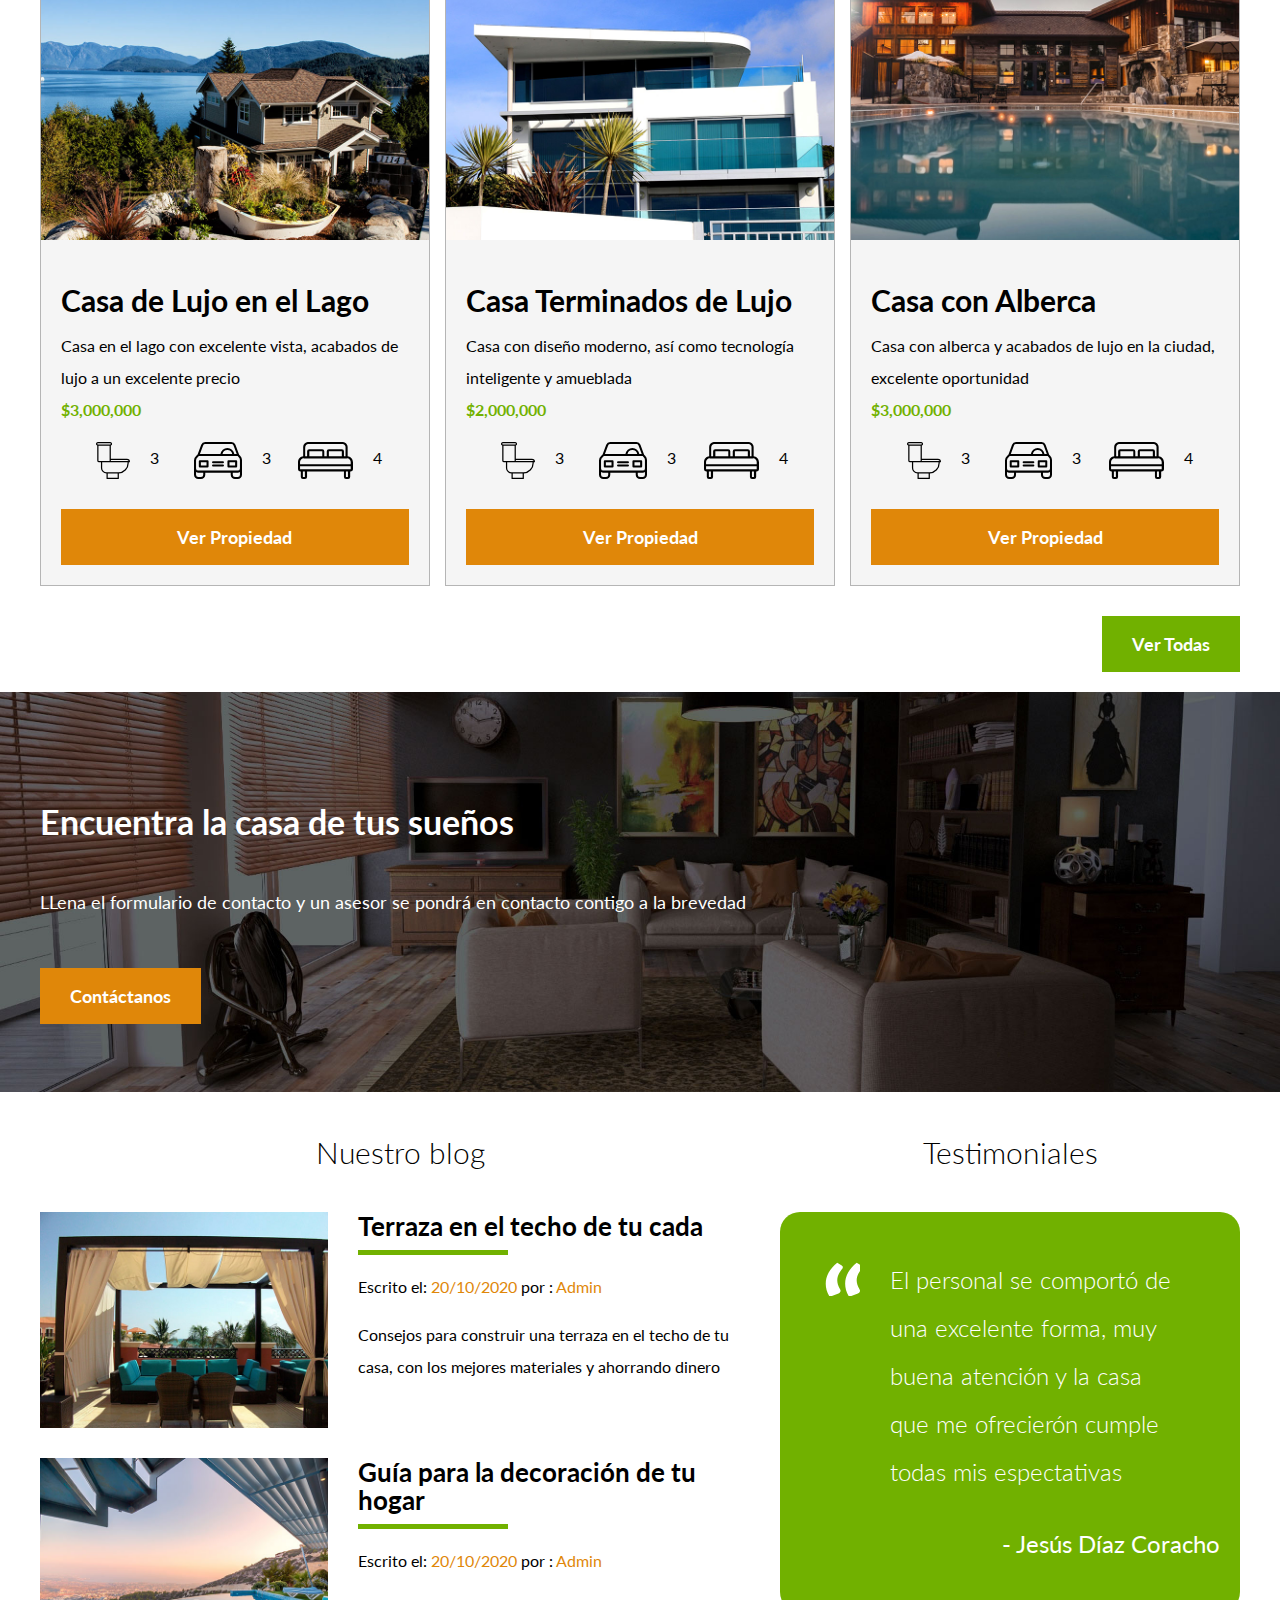
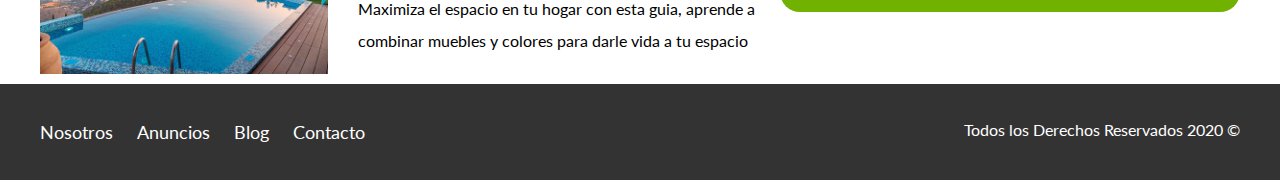
==== commit 9cf026dd: "correccion del parrafo y un h3" ====
--- a/index.html
+++ b/index.html
@@ -48,7 +48,7 @@
 
 			<div class="icono">
 				<img src="img/icono3.svg" alt="Icono A Tispampo">
-				<h3>A Tispampo</h3>
+				<h3>A Tiempo</h3>
 				<p>Lorspam ipsum dolor sit, amet consectetur adipisicing elit. Perspiciatis vel deleniti, officiis accusamus tspampora tspampore repellat corrupti at reprehenderit aut quos veniam, eveniet eius eum! Enim incidunt debitis totam reiciendis!</p>
 			</div>
 		</div>
--- a/css/styles.css
+++ b/css/styles.css
@@ -333,5 +333,5 @@
 	font-weight: 900;
 	font-size: 2rem;
 	margin: 0;
-	padding: 0 0 3rem 0;
+	padding: 1rem 0 3rem 0;
 }